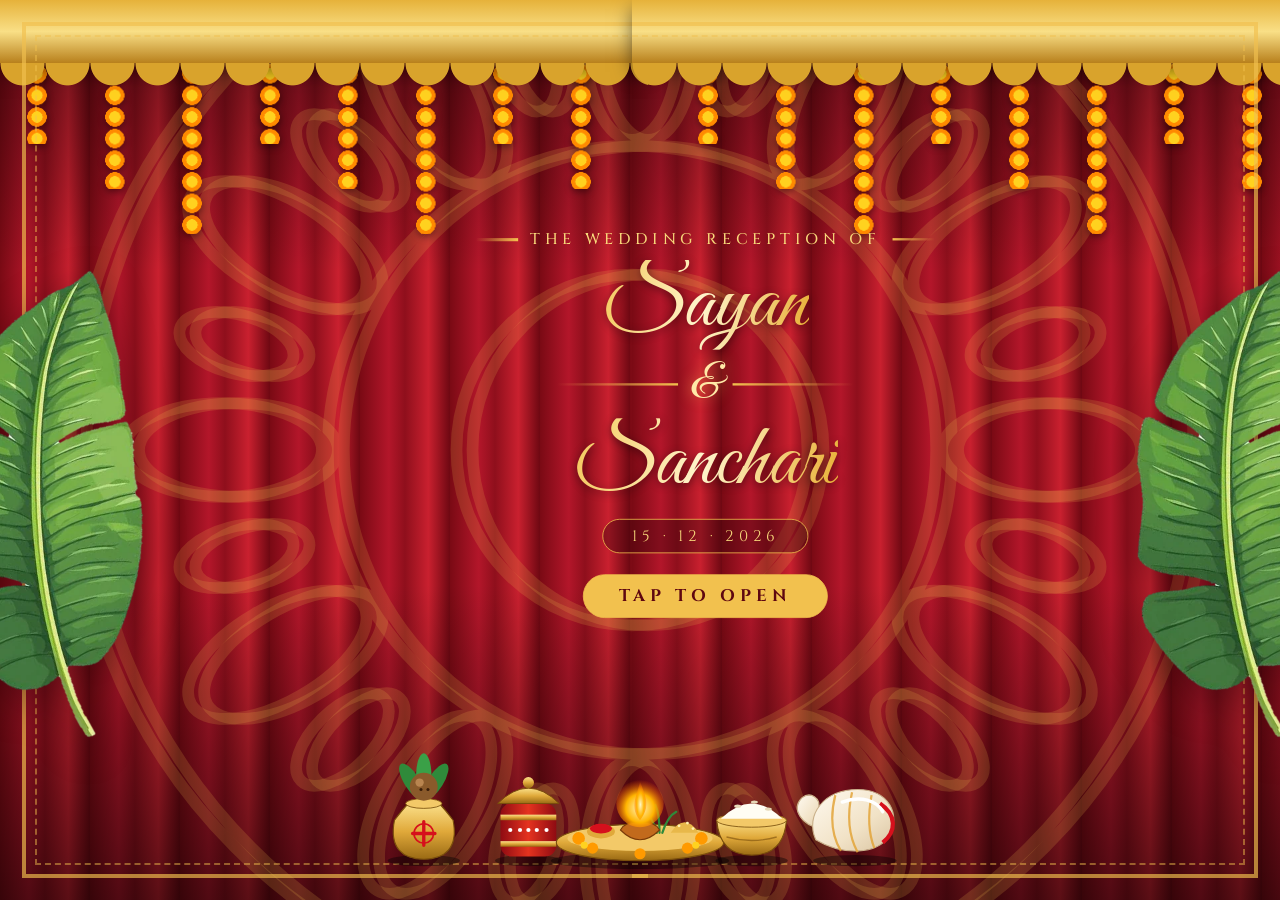
==== index.html @ 065219c1 "Add files via upload" ====
<!DOCTYPE html><html lang="en"><head><meta charset="utf-8"><title>Sayan &amp; Sanchari | Wedding Reception</title>
<meta name="description" content="You are warmly invited to the wedding reception of Sayan Ghosh and Sanchari Sarkar. 15 December 2026, Hotel City Tower, Barddhaman."><meta property="og:type" content="website"><meta property="og:title" content="Sayan &amp; Sanchari | Wedding Reception"><meta property="og:description" content="With the blessings of our families, we cordially invite you. 15 December 2026, Hotel City Tower, Barddhaman."><meta name="theme-color" content="#8e0f1c"><meta property="og:url" content="https://sayanghosh99.github.io/invitation-from-sayan/"><meta property="og:image" content="https://sayanghosh99.github.io/invitation-from-sayan/thumbnail.jpg"><meta property="og:image:width" content="1200"><meta property="og:image:height" content="630"><meta name="twitter:card" content="summary_large_image"><meta name="twitter:image" content="https://sayanghosh99.github.io/invitation-from-sayan/thumbnail.jpg">
<meta name="viewport" content="width=device-width, initial-scale=1, viewport-fit=cover">
<link href="https://fonts.googleapis.com/css2?family=Cormorant+Garamond:ital,wght@0,500;0,700;1,500&amp;family=Great+Vibes&amp;family=Cinzel:wght@500;700&amp;family=Galada&amp;family=Atma:wght@600&amp;family=Noto+Serif+Bengali:wght@700&amp;display=swap" rel="stylesheet">
<style>
:root{--leaf:url([data-uri]);--lar:297/702;--fpL:url([data-uri]);--fpR:url([data-uri])}
:root{--red:#8e0f1c;--deep:#5e0710;--gold:#f2c14e;--ink:#6b0d17;color-scheme:light}
*{box-sizing:border-box;margin:0}
html,body{height:100%;background:radial-gradient(#7a0b17,#2a0307);font-family:"Cormorant Garamond",Georgia,serif}
main{height:100%;overflow-y:scroll;scroll-snap-type:y mandatory;scrollbar-width:none}main::-webkit-scrollbar{display:none}
.pg{height:100svh;scroll-snap-align:start;display:flex;justify-content:center;overflow:hidden}
.col{position:relative;isolation:isolate;width:min(100vw,calc(100svh*9/16));height:100%;container-type:size;overflow:hidden;display:flex;flex-direction:column;align-items:center;justify-content:center;text-align:center;padding:12cqw 9cqw;gap:3cqw}
.red{background:radial-gradient(circle at 50% 30%,#b3162a,var(--deep) 85%);color:var(--gold)}
.cream{background:radial-gradient(circle at 50% 40%,#fff8e6,#f1dfb0);color:var(--ink)}
.red::before,.cream::before{content:"";position:absolute;inset:3cqw;border:.6cqw solid currentColor;opacity:.55;border-radius:2cqw;pointer-events:none}
.red::after,.cream::after{content:"";position:absolute;inset:5cqw;border:.25cqw dashed currentColor;opacity:.4;border-radius:1.5cqw;pointer-events:none}
.mdl{position:absolute;width:130cqw;height:130cqw;left:-15cqw;bottom:-50cqw;opacity:.14;z-index:-1;pointer-events:none}
.lf{background:var(--leaf) center/100% 100% no-repeat;aspect-ratio:var(--lar);filter:drop-shadow(0 1cqw 1.6cqw #0005);pointer-events:none}
.lf.sw{transform-origin:50% 100%;animation:brz 5.5s ease-in-out infinite}
@keyframes brz{0%,100%{transform:scaleX(var(--fx,1)) rotate(var(--r)) skewX(-2deg)}50%{transform:scaleX(var(--fx,1)) rotate(calc(var(--r) + 4deg)) skewX(2.5deg) scaleY(1.02)}}
.lfl,.lfr{position:absolute;width:23cqw;bottom:-12cqw;z-index:-1}
.lfl{left:-6cqw;--r:16deg}.lfr{right:-6cqw;--r:16deg;--fx:-1;animation-delay:-2.5s}
.script{font-family:"Great Vibes",cursive;font-size:13cqw;line-height:1.15}
.cin{font-family:Cinzel,serif;letter-spacing:.3em;text-transform:uppercase;font-size:3.6cqw;font-weight:500}
.nm{font-family:Cinzel,serif;font-weight:700;font-size:8cqw;line-height:1.2}
.txt{font-size:5cqw;line-height:1.35;font-weight:500}
.q{font-style:italic;font-size:4.4cqw;line-height:1.35;opacity:.92;margin-top:1cqw}
.big{font-family:Cinzel,serif;font-weight:700;font-size:13cqw;line-height:1.1}
.red .nm,.red .script,.red .big,.gc .script{background:linear-gradient(100deg,#f3c75a,#fff5cc 25%,#e9b23c 50%,#b9831f 70%,#f3c75a);background-size:200% 100%;-webkit-background-clip:text;background-clip:text;-webkit-text-fill-color:transparent;color:transparent;animation:sh 6s linear infinite;filter:drop-shadow(0 .3cqw .4cqw #0007)}
.cream .nm,.cream .script,.cream .big{background:linear-gradient(100deg,#8e0f1c,#d1303c 30%,#7a0b17 60%,#b3162a);background-size:200% 100%;-webkit-background-clip:text;background-clip:text;-webkit-text-fill-color:transparent;color:transparent;animation:sh 7s linear infinite}
@keyframes sh{to{background-position:-200% 0}}
.orn{display:flex;align-items:center;gap:2cqw;width:46cqw}.orn::before,.orn::after{content:"";flex:1;height:.35cqw;background:linear-gradient(90deg,transparent,currentColor)}.orn::after{transform:scaleX(-1)}.orn b{font-size:4.6cqw}
.rv>*{opacity:0;transform:translateY(5cqw);transition:opacity .9s,transform .9s}
.in .rv>*{opacity:1;transform:none}
.in .rv>*:nth-child(2){transition-delay:.2s}.in .rv>*:nth-child(3){transition-delay:.4s}.in .rv>*:nth-child(4){transition-delay:.6s}.in .rv>*:nth-child(5){transition-delay:.8s}.in .rv>*:nth-child(6){transition-delay:1s}.in .rv>*:nth-child(7){transition-delay:1.2s}.in .rv>*:nth-child(8){transition-delay:1.4s}
.arch{width:54cqw;height:70cqw;border-radius:27cqw 27cqw 2cqw 2cqw;border:1cqw solid var(--gold);overflow:hidden;box-shadow:0 2cqw 6cqw #0008}
.arch img{width:100%;height:100%;object-fit:cover;object-position:50% 70%;animation:kb 14s ease-in-out infinite alternate}
@keyframes kb{from{transform:scale(1)}to{transform:scale(1.14) translateY(-2%)}}
.ev{width:100%;border-top:.3cqw solid currentColor;padding:2.4cqw 0;display:flex;flex-wrap:wrap;justify-content:space-between;align-items:center;gap:.6cqw 3cqw;text-align:left}
.ev b{font-family:Cinzel,serif;font-size:5cqw}.ev span{font-size:4.4cqw;font-weight:700;text-align:right}
.ev p{width:100%;font-size:3.7cqw;font-style:italic;opacity:.85;line-height:1.25}
.btn{display:inline-block;margin-top:2cqw;padding:3.2cqw 8cqw;border-radius:10cqw;font-family:Cinzel,serif;font-weight:700;font-size:4cqw;letter-spacing:.15em;text-decoration:none;background:var(--gold);color:var(--deep);box-shadow:0 1cqw 4cqw #0006}
.cd{display:flex;gap:3cqw}.cd div{border:.4cqw solid currentColor;border-radius:2cqw;padding:2.5cqw 3cqw;min-width:17cqw}.cd b{display:block;font-family:Cinzel,serif;font-size:8cqw}.cd small{font-size:3.2cqw;letter-spacing:.15em;text-transform:uppercase}
.hint{position:absolute;bottom:4cqw;left:0;right:0;z-index:9;font-family:Cinzel,serif;font-size:3.4cqw;letter-spacing:.3em;color:var(--deep);animation:b 1.8s infinite}
@keyframes b{50%{transform:translateY(-1.5cqw)}}
.dots{position:fixed;right:max(2vw,8px);top:50%;transform:translateY(-50%);display:flex;flex-direction:column;gap:10px;z-index:9}
.dots a{width:9px;height:9px;border-radius:50%;background:#f2c14e;box-shadow:0 0 0 1px #6b0d1766;opacity:.4;transition:.3s}.dots a.on{opacity:1;transform:scale(1.4)}
.pt{position:absolute;top:-6cqw;width:3cqw;height:4cqw;border-radius:50% 0;background:#f4a300;opacity:.85;animation:f linear infinite}
@keyframes f{to{transform:translateY(130cqh) rotate(300deg)}}
/* page 1 */
.gm{background:radial-gradient(#fbf3d8,#efdcae);padding:0;display:block}.gm>*{position:absolute}
.gam{left:14cqw;right:14cqw;top:18cqw;bottom:14cqw;transform-origin:50% 0;clip-path:inset(0 0 100% 0);background:linear-gradient(90deg,#d4202c 0 3.5cqw,#fff 3.5cqw 4.5cqw,#d4202c 4.5cqw 6cqw,transparent 6cqw calc(100% - 6cqw),#d4202c calc(100% - 6cqw) calc(100% - 4.5cqw),#fff calc(100% - 4.5cqw) calc(100% - 3.5cqw),#d4202c calc(100% - 3.5cqw)),linear-gradient(#fffdf8,#f8f2e4 50%,#fffdf8);box-shadow:0 2cqw 5cqw #0004}
.gam::after{content:"";position:absolute;inset:0;background:linear-gradient(105deg,transparent 30%,rgba(255,255,255,.9) 48%,transparent 66%),radial-gradient(rgba(150,120,80,.08) 1px,transparent 1.4px);background-size:250% 100%,1.6cqw 1.6cqw;background-position:150% 0,0 0;animation:fo 7s ease-in-out infinite;pointer-events:none}
@keyframes fo{to{background-position:-60% 0,0 0}}
.bd{position:absolute;left:6cqw;right:6cqw;height:15cqw;border-block:1cqw solid #d4202c;background:repeating-linear-gradient(45deg,#d4202c 0 .7cqw,transparent .7cqw 4cqw),repeating-linear-gradient(-45deg,#d4202c 0 .7cqw,transparent .7cqw 4cqw)}
.bd.t{top:4cqw}.bd.b{bottom:4cqw}
.in .gam{animation:un 2.6s ease-out forwards,cl 5s 2.6s ease-in-out infinite}
@keyframes un{to{clip-path:inset(0)}}@keyframes cl{50%{transform:skewX(1.2deg) translateY(.8cqw)}}
.rl{left:13cqw;right:13cqw;top:18cqw;height:6cqw;border-radius:3cqw;background:linear-gradient(#9d9a92,#fff 35%,#d8d3c7 70%,#8a867c);z-index:2;opacity:0;box-shadow:0 1cqw 2cqw #0005}
.in .rl{animation:rd 2.6s ease-out forwards}@keyframes rd{0%{top:18cqw;opacity:1}97%{top:158cqw;opacity:1}100%{top:158cqw;opacity:0}}
.rose{width:44cqw;height:44cqw;border-radius:50%;top:-16cqw;z-index:3;background:radial-gradient(#fff 0 17%,#2e7d32 17% 23%,#fff 23% 26%,#c4262d 26% 30%,transparent 30%),radial-gradient(circle at 35% 30%,rgba(255,255,255,.4),transparent 45%),repeating-conic-gradient(#f3d791 0 8deg,#c4262d 8deg 16deg);box-shadow:inset 0 0 0 1cqw #b01e26,inset 0 0 5cqw #0006,0 1.5cqw 3cqw #0006}
.in .rose{animation:rdr 1.3s ease-out backwards,rs 4.5s 1.3s ease-in-out infinite}
@keyframes rdr{from{transform:translateY(-35cqw)}}@keyframes rs{0%,100%{transform:rotate(-4deg) scale(1)}50%{transform:rotate(4deg) scale(1.035)}}
.rose:nth-of-type(2){animation-delay:.2s,.2s}.rose:nth-of-type(3){animation-delay:.4s,.4s}
.ts{top:25cqw;width:3.2cqw;height:16cqw;z-index:4;transform-origin:50% 0;background:linear-gradient(90deg,#b8801c,#ffe08a,#b8801c);clip-path:polygon(35% 0,65% 0,65% 22%,100% 30%,90% 100%,10% 100%,0 30%,35% 22%)}
.in .ts{animation:pd 3s ease-in-out infinite}@keyframes pd{0%,100%{transform:rotate(-9deg)}50%{transform:rotate(9deg)}}
.med{left:21cqw;top:46cqw;width:58cqw;height:58cqw;display:flex;flex-direction:column;align-items:center;justify-content:center;transform:scale(0);z-index:3;filter:drop-shadow(0 1.6cqw 2.4cqw #0005)}
.mr{position:absolute;inset:0;width:100%;height:100%;overflow:visible}
.mr .rg{}
@keyframes spin{to{transform:rotate(360deg)}}
.in .med{animation:pop .9s 2.3s cubic-bezier(.3,1.6,.5,1) forwards}
@keyframes pop{to{transform:scale(1)}}
.med b{position:relative;font-family:Atma,Galada,"Noto Serif Bengali",serif;font-weight:600;font-style:normal;font-synthesis:none;font-size:18.5cqw;line-height:1.1;color:#7a0d1a;-webkit-text-stroke:0;text-shadow:0 .5cqw .6cqw #4a081244;opacity:0}
.med i{position:relative;font-family:Cinzel,serif;font-weight:500;font-synthesis:none;font-style:normal;font-size:3.9cqw;letter-spacing:.14em;margin-right:-.14em;margin-top:.8cqw;color:#7a0f1d;opacity:0}
.in .med b{animation:ink 1.4s 3.2s both}.in .med i{animation:ink 1.4s 3.8s both}
@keyframes ink{from{opacity:0;filter:blur(1.2cqw);transform:scale(1.15)}to{opacity:1;filter:none;transform:none}}
.cp{left:0;right:0;top:107.5cqw;text-align:center;font-family:"Great Vibes",cursive;font-size:5.4cqw;color:#7a1020;z-index:3;opacity:0}
.in .cp{opacity:1;transition:opacity 1.4s 4.4s}
.lv{width:26cqw;top:50cqw;z-index:4;opacity:0}
.lv.l{left:-4cqw;--r:-6deg}.lv.r{right:-4cqw;--r:-6deg;--fx:-1}
.in .lv{opacity:1;transition:opacity 1s 2.6s}
.gt{left:-2cqw;top:113cqw;width:104cqw;z-index:5;overflow:visible;filter:drop-shadow(0 1.2cqw 1.4cqw #0006)}
.gt .A,.gt .B{opacity:0;transform-box:fill-box}.gt .A{transform-origin:100% 50%}.gt .B{transform-origin:0 50%}
.gt .K{transform-box:fill-box;transform-origin:center;transform:scale(0)}
.in .gt .A{animation:ga 1.4s 2.9s cubic-bezier(.2,.8,.3,1) both,gs 4.5s 4.8s ease-in-out infinite}
.in .gt .B{animation:gb 1.4s 2.9s cubic-bezier(.2,.8,.3,1) both,gs2 4.5s 4.8s ease-in-out infinite}
.in .gt .K{animation:pop .7s 4s cubic-bezier(.3,1.6,.5,1) forwards}
@keyframes ga{from{opacity:0;transform:translateX(-60cqw) rotate(-8deg)}to{opacity:1;transform:none}}
@keyframes gb{from{opacity:0;transform:translateX(60cqw) rotate(8deg)}to{opacity:1;transform:none}}
@keyframes gs{0%,100%{transform:rotate(-1.6deg)}50%{transform:rotate(1.6deg) translateY(.8cqw)}}
@keyframes gs2{0%,100%{transform:rotate(1.6deg)}50%{transform:rotate(-1.6deg) translateY(.8cqw)}}
/* page 3 */
.al{background:radial-gradient(#fffaf0,#f6ead0);padding:0;display:block}.al>*{position:absolute}
.mdbig{left:-12cqw;top:34cqw;width:124cqw;height:124cqw}
.dr{fill:none;stroke-dasharray:1;stroke-dashoffset:1}.in .dr{animation:dw 2.2s var(--d) ease-out forwards}@keyframes dw{to{stroke-dashoffset:0}}
.pe{opacity:0;transform-box:fill-box;transform-origin:center}.in .pe{animation:pp .8s var(--d) ease-out forwards}@keyframes pp{from{opacity:0;transform:scale(.2)}to{opacity:1;transform:scale(1)}}
.ft{width:11.5cqw;height:21.7cqw;opacity:0;z-index:3;transform:rotate(var(--rt));clip-path:inset(100% 0 0 0);background:var(--fpL) center/100% 100% no-repeat;filter:drop-shadow(0 .3cqw .5cqw #0004)}
.ft.m{background-image:var(--fpR)}
.in .ft{animation:st .5s var(--d) ease-out forwards,rl .9s var(--d) ease-out forwards}
@keyframes st{from{opacity:0;transform:rotate(var(--rt)) scale(1.3)}to{opacity:1;transform:rotate(var(--rt)) scale(1)}}@keyframes rl{to{clip-path:inset(0)}}
.lt{right:0;top:-6cqw;width:34cqw;transform-origin:50% 0;z-index:2;--r:2deg;animation:ts 6s ease-in-out infinite}
.lt .lf{transform:scaleY(-1)}
@keyframes ts{0%,100%{transform:rotate(-3deg)}50%{transform:rotate(4deg)}}
.cap{left:0;right:0;top:8cqw;z-index:5;padding:0 30cqw 0 9cqw;opacity:0;color:#7a1020;text-shadow:0 0 3cqw #fff}
.cap p{font-size:4.2cqw;font-style:italic;margin-top:1cqw}
.in .cap{opacity:1;transition:opacity 1.6s 7.4s}
/* gate + music */
#gate{position:fixed;inset:0;z-index:50;overflow:hidden;cursor:pointer;touch-action:manipulation;background:transparent}
.cur{position:absolute;top:0;bottom:0;width:50.6%;background:repeating-linear-gradient(90deg,#7a0a14 0,#b3162a 3.2vmin,#8f0f1c 5vmin,#c9202f 7.6vmin,#6e0812 10vmin);transition:transform 3.4s cubic-bezier(.45,0,.2,1)}
.cur::after{content:"";position:absolute;inset:0;background:linear-gradient(rgba(0,0,0,.5),transparent 30%,transparent 65%,rgba(0,0,0,.55));pointer-events:none}
.cur.l{left:0}.cur.r{right:0}
.open .cur.l{transform:translateX(-102%)}.open .cur.r{transform:translateX(102%)}
.val{position:absolute;left:0;right:0;top:0;height:7vmin;z-index:3;background:linear-gradient(#e6b23a,#f9df86 50%,#b8801c);box-shadow:0 1vmin 2vmin #0008}
.val::after{content:"";position:absolute;left:0;right:0;top:100%;height:3.5vmin;background:radial-gradient(circle at 50% 0,#d9a32c 0 2.4vmin,transparent 2.5vmin) 0 0/5vmin 3.5vmin repeat-x}
.gl{position:absolute;top:7vmin;width:2.4vmin;z-index:2;transform-origin:50% 0;background:radial-gradient(circle,#ffd21f 0 36%,#ff8a00 38% 62%,transparent 64%) 0 0/2.4vmin 2.4vmin repeat-y;animation:gsw 3.4s ease-in-out infinite;filter:drop-shadow(0 .4vmin .4vmin #0006)}
@keyframes gsw{50%{transform:rotate(4deg)}}
.cur .fm{position:absolute;top:2.4vmin;bottom:2.4vmin;border:.45vmin solid #f2c14eaa;z-index:3;pointer-events:none}
.cur.l .fm{left:2.4vmin;right:0;border-right:0}.cur.r .fm{right:2.4vmin;left:0;border-left:0}
.cur .fm::after{content:"";position:absolute;inset:1.1vmin;border:.25vmin dashed #f2c14e77}
.cur.l .fm::after{right:0;border-right:0}.cur.r .fm::after{left:0;border-left:0}
.mdg{position:absolute;top:50%;width:130vmin;height:130vmin;margin-top:-65vmin;color:#f2c14e;opacity:.17;z-index:1;pointer-events:none}
.cur.l .mdg{right:-65vmin}.cur.r .mdg{left:-65vmin}
.gk{position:absolute;width:22vmin;bottom:24vmin;z-index:3}.cur.l .gk{left:-6vmin;--r:16deg}.cur.r .gk{right:-6vmin;--r:16deg;--fx:-1}
.gp{position:absolute;top:-4vmin;width:2.2vmin;height:3vmin;border-radius:50% 0;background:#f4a300;opacity:.9;z-index:4;animation:fg linear infinite}
@keyframes fg{to{transform:translateY(110vh) rotate(300deg)}}.open .gp{opacity:0;transition:opacity .8s}
.gc{position:absolute;left:50%;top:37%;transform:translate(-50%,-50%);z-index:5;text-align:center;color:#f2c14e;display:flex;flex-direction:column;align-items:center;gap:1.4vmin;width:min(88vw,66vmin);transition:opacity .7s,transform .7s}
.open .gc{opacity:0;transform:translate(-50%,-50%) scale(1.12);pointer-events:none}
.gc>*{animation:gup .9s both}.gc>:nth-child(2){animation-delay:.25s}.gc>:nth-child(3){animation-delay:.45s}.gc>:nth-child(4){animation-delay:.65s}.gc>:nth-child(5){animation-delay:.85s}.gc>:nth-child(6){animation-delay:1.05s}
@keyframes gup{from{opacity:0;transform:translateY(2.4vmin)}}
.cin2{display:flex;align-items:center;gap:1.8vmin;font-family:Cinzel,serif;font-weight:500;letter-spacing:.3em;font-size:min(2.2vmin,3vw);color:#f7d77a;white-space:nowrap}
.cin2::before,.cin2::after{content:"";width:6vmin;height:.35vmin;background:linear-gradient(90deg,transparent,#f2c14e)}.cin2::after{transform:scaleX(-1)}
.gc .script{font-size:min(17vw,12.6vmin);line-height:1.02}
.amp{display:flex;align-items:center;gap:1.8vmin;width:64%}.amp i{flex:1;height:.3vmin;background:linear-gradient(90deg,transparent,#f2c14e)}.amp i:last-child{transform:scaleX(-1)}
.amp b{font-family:"Great Vibes",cursive;font-weight:400;font-size:min(9vw,7vmin);line-height:1;color:#ffe9a8;text-shadow:0 0 2vmin #f2c14e88}
.dtp{border:1px solid #f2c14e;border-radius:99px;padding:.9vmin 4vmin;font-family:Cinzel,serif;letter-spacing:.3em;font-size:min(2.2vmin,3vw);background:#3a040b66;color:#f7d77a}
.gc .tp{margin-top:1.6vmin;border:1px solid #f2c14e;border-radius:99px;padding:1.4vmin 5vmin;font-family:Cinzel,serif;font-weight:700;letter-spacing:.3em;font-size:min(2.4vmin,3.2vw);background:#f2c14e;color:#5e0710;animation:pl 2s ease-in-out infinite}
.el{position:absolute;left:50%;bottom:5vmin;width:min(94vw,78vmin);transform:translateX(-50%);z-index:5;overflow:visible;transition:opacity .8s,transform 1.2s;pointer-events:none}
.open .el{opacity:0;transform:translateX(-50%) translateY(14vmin)}
.e1{transform-origin:200px 140px;animation:rock 5s ease-in-out infinite}@keyframes rock{0%,100%{transform:rotate(-1.4deg)}50%{transform:rotate(1.4deg)}}
.fl{transform-origin:200px 110px;animation:flk .45s ease-in-out infinite alternate}@keyframes flk{from{transform:scale(.92,1.06) skewX(-4deg)}to{transform:scale(1.07,.94) skewX(4deg)}}
.glow{transform-origin:200px 98px;animation:gw 1.5s ease-in-out infinite alternate}@keyframes gw{from{opacity:.5;transform:scale(.88)}to{opacity:.95;transform:scale(1.12)}}
.sp{transform-box:fill-box;transform-origin:center;opacity:0;animation:tw 2.4s ease-in-out infinite}@keyframes tw{0%,100%{opacity:0;transform:scale(.2)}50%{opacity:1;transform:scale(1.25) rotate(45deg)}}
.gr{opacity:0;animation:fall 2.8s ease-in infinite}@keyframes fall{0%{opacity:0;transform:translateY(0)}15%{opacity:1}100%{opacity:0;transform:translateY(32px)}}
.ml{transform-origin:45px 98px;animation:lsw 4s ease-in-out infinite}@keyframes lsw{0%,100%{transform:rotate(-4deg)}50%{transform:rotate(4deg)}}
.e5{transform-origin:355px 132px;animation:bob 4.2s ease-in-out infinite}@keyframes bob{0%,100%{transform:translateY(0) rotate(-1deg)}50%{transform:translateY(-2.5px) rotate(1.5deg)}}
.gleam{animation:gm 3s ease-in-out infinite}@keyframes gm{0%,100%{opacity:.1}50%{opacity:.9}}
#mus{position:fixed;left:max(3vw,12px);bottom:max(3vw,14px);width:42px;height:42px;border-radius:50%;border:1px solid #f2c14e;background:#3a040bcc;display:flex;align-items:center;justify-content:center;gap:3px;z-index:20;cursor:pointer;padding:0}
#mus:not(.on){animation:pl 2s ease-in-out infinite}@keyframes pl{50%{box-shadow:0 0 0 9px #f2c14e33}}
#ml{position:fixed;left:calc(max(3vw,12px) + 50px);top:max(3vw,12px);height:42px;display:flex;align-items:center;z-index:20;font-family:Cinzel,serif;font-size:11px;letter-spacing:.2em;color:#5e0710;transition:opacity .6s;pointer-events:none}
#mus i{width:3px;height:6px;background:#f2c14e;border-radius:2px}
#mus.on i{animation:eq .9s ease-in-out infinite}#mus.on i:nth-child(2){animation-delay:.2s}#mus.on i:nth-child(3){animation-delay:.4s}
@keyframes eq{50%{height:18px}}
@media(min-aspect-ratio:1/1){.gc{scale:.78;top:41%}.el{width:min(94vw,62vmin);bottom:3vmin}.gk{bottom:18vmin}}
#s1 .col{opacity:0;transform:scale(1.06);transition:opacity 3.2s ease .2s,transform 4s ease .2s}body.opened #s1 .col{opacity:1;transform:none}
</style></head><body>
<div id="gate"><div class="cur l"><div class="val"></div><div class="fm"></div><svg class="mdg"><use href="#md"/></svg><div class="lf sw gk"></div></div><div class="cur r"><div class="val"></div><div class="fm"></div><svg class="mdg"><use href="#md"/></svg><div class="lf sw gk"></div></div>
<div class="gc"><div class="cin2">THE WEDDING RECEPTION OF</div><div class="script">Sayan</div><div class="amp"><i></i><b>&amp;</b><i></i></div><div class="script">Sanchari</div><div class="dtp">15 &middot; 12 &middot; 2026</div><div class="tp">TAP TO OPEN</div></div>
<svg class="el" viewBox="0 0 400 150"><defs>
<linearGradient id="gg" x1="0" y1="0" x2="0" y2="1"><stop offset="0" stop-color="#fbe08a"/><stop offset=".5" stop-color="#e0a93a"/><stop offset="1" stop-color="#9a6a14"/></linearGradient>
<linearGradient id="gv" x1="0" y1="0" x2="1" y2="0"><stop offset="0" stop-color="#8f0b12"/><stop offset=".5" stop-color="#e5331f"/><stop offset="1" stop-color="#8f0b12"/></linearGradient>
<radialGradient id="fg" cx="50%" cy="60%" r="60%"><stop offset="0" stop-color="#fff6c2"/><stop offset=".5" stop-color="#ffb400"/><stop offset="1" stop-color="#ff5a00" stop-opacity="0"/></radialGradient>
<linearGradient id="sh" x1="0" y1="0" x2="1" y2="1"><stop offset="0" stop-color="#fffaf0"/><stop offset=".6" stop-color="#f1e2c6"/><stop offset="1" stop-color="#d9c3a0"/></linearGradient></defs>
<g><ellipse cx="45" cy="141" rx="26" ry="4" fill="#0006"/><g class="ml"><ellipse cx="45" cy="82" rx="5.5" ry="15" transform="rotate(-32 45 98)" fill="#2f8a3a"/><ellipse cx="45" cy="82" rx="5.5" ry="15" transform="rotate(32 45 98)" fill="#2f8a3a"/><ellipse cx="45" cy="80" rx="5.5" ry="16" fill="#3aa047"/></g>
<path d="M24 112C20 132 30 140 45 140C60 140 70 132 66 112Q60 104 56 100L34 100Q30 104 24 112Z" fill="url(#gg)" stroke="#7a4f0c" stroke-width=".8"/><ellipse cx="45" cy="100" rx="13" ry="3.5" fill="#f3c968" stroke="#7a4f0c" stroke-width=".6"/>
<circle cx="45" cy="88" r="10" fill="#8a5a2b"/><circle cx="42" cy="85" r="3" fill="#b98550"/><circle cx="43" cy="90" r="1.1" fill="#3a1d08"/><circle cx="48" cy="90" r="1.1" fill="#3a1d08"/>
<path d="M45 113v17M37 121.500h16" stroke="#d6101c" stroke-width="2.4" stroke-linecap="round"/><circle cx="45" cy="121.500" r="7" fill="none" stroke="#d6101c" stroke-width="1.2"/></g>
<g><ellipse cx="120" cy="141" rx="24" ry="4" fill="#0006"/><rect x="100" y="100" width="40" height="38" rx="8" fill="url(#gv)"/><rect x="100" y="108" width="40" height="4" fill="url(#gg)"/><rect x="100" y="127" width="40" height="4" fill="url(#gg)"/>
<g fill="#fff"><circle cx="107" cy="119" r="1.5"/><circle cx="114" cy="119" r="1.5"/><circle cx="120" cy="119" r="1.5"/><circle cx="126" cy="119" r="1.5"/><circle cx="133" cy="119" r="1.5"/></g>
<path d="M98 100Q120 78 142 100Z" fill="url(#gg)" stroke="#7a4f0c" stroke-width=".7"/><circle cx="120" cy="85" r="4" fill="url(#gg)"/>
<g transform="translate(94 90)"><path class="sp" d="M0-6Q0 0 6 0Q0 0 0 6Q0 0-6 0Q0 0 0-6Z" fill="#fff7c0"/></g><g transform="translate(148 108)"><path class="sp" style="animation-delay:.8s" d="M0-6Q0 0 6 0Q0 0 0 6Q0 0-6 0Q0 0 0-6Z" fill="#fff7c0"/></g><g transform="translate(130 74)"><path class="sp" style="animation-delay:1.6s" d="M0-6Q0 0 6 0Q0 0 0 6Q0 0-6 0Q0 0 0-6Z" fill="#fff7c0"/></g></g>
<g class="e1"><ellipse cx="200" cy="141" rx="64" ry="6" fill="#0006"/><ellipse cx="200" cy="128" rx="60" ry="13" fill="url(#gg)" stroke="#7a4f0c" stroke-width=".8"/><ellipse cx="200" cy="125" rx="52" ry="9" fill="#f3c968"/>
<g fill="#ff9a00"><circle cx="156" cy="125" r="4.500"/><circle cx="166" cy="132" r="4"/><circle cx="234" cy="132" r="4"/><circle cx="244" cy="125" r="4.500"/><circle cx="200" cy="136" r="4"/></g><g fill="#ffd21f"><circle cx="160" cy="130" r="2.500"/><circle cx="240" cy="130" r="2.500"/></g>
<ellipse cx="172" cy="120" rx="10" ry="5" fill="#e0a93a"/><ellipse cx="172" cy="118" rx="8" ry="3.500" fill="#d6101c"/><path d="M222 121q10-15 20 0z" fill="#e8b84a"/><g fill="#fff3b0"><circle cx="228" cy="116" r="1"/><circle cx="234" cy="114" r="1"/><circle cx="238" cy="118" r="1"/></g>
<g stroke="#2f8a3a" stroke-width="1.6" fill="none" stroke-linecap="round"><path d="M212 121q-3-12-10-16M214 121q0-14-3-20M216 121q4-12 10-15"/></g>
<path d="M186 119q14 14 28 0q-3-6-14-6q-11 0-14 6z" fill="#c26a1c" stroke="#7a3a08" stroke-width=".8"/><circle class="glow" cx="200" cy="100" r="17" fill="url(#fg)"/><path class="fl" d="M200 112C192 102 198 95 200 84C204 95 208 102 200 112Z" fill="url(#fg)"/></g>
<g><ellipse cx="280" cy="141" rx="26" ry="4" fill="#0006"/><path d="M255 112h50q-2 25-25 25q-23 0-25-25z" fill="url(#gg)" stroke="#7a4f0c" stroke-width=".8"/><ellipse cx="280" cy="112" rx="25" ry="5" fill="#f3c968" stroke="#7a4f0c" stroke-width=".6"/>
<path d="M258 111q22-22 44 0z" fill="#fffdf3"/><g fill="#e6d8b8"><ellipse cx="270" cy="102" rx="2.500" ry="1.200"/><ellipse cx="282" cy="99" rx="2.500" ry="1.200"/><ellipse cx="292" cy="104" rx="2.500" ry="1.200"/></g>
<ellipse class="gr" cx="308" cy="108" rx="2.600" ry="1.300" fill="#fffdf3"/><ellipse class="gr" style="animation-delay:.9s" cx="313" cy="106" rx="2.600" ry="1.300" fill="#fffdf3"/><ellipse class="gr" style="animation-delay:1.8s" cx="304" cy="106" rx="2.600" ry="1.300" fill="#fffdf3"/>
<path d="M262 124q18 5 36 0" stroke="#7a4f0c" stroke-width="1" fill="none" opacity=".6"/></g>
<g class="e5"><ellipse cx="354" cy="141" rx="30" ry="4" fill="#0006"/><path d="M330 118C316 116 308 104 316 96C322 91 330 96 328 104Z" fill="url(#sh)" stroke="#c9b08a" stroke-width=".8"/><path d="M326 126C318 108 332 90 356 90C378 90 388 108 378 124C370 136 346 138 326 126Z" fill="url(#sh)" stroke="#c9b08a" stroke-width=".8"/>
<g stroke="#e3a53a" stroke-width="1.6" fill="none" opacity=".85"><path d="M340 94C336 110 338 124 344 134"/><path d="M352 92C348 110 350 124 356 135"/><path d="M366 94C363 110 364 122 368 132"/></g><path d="M372 100C384 108 384 120 374 128" stroke="#d6101c" stroke-width="3" fill="none"/><path class="gleam" d="M345 99C358 94 370 98 374 106" stroke="#fff" stroke-width="2.4" fill="none" stroke-linecap="round"/></g></svg></div>
<button id="mus" aria-label="Music on or off"><i></i><i></i><i></i></button>
<audio id="au" loop preload="auto" src="[data-uri]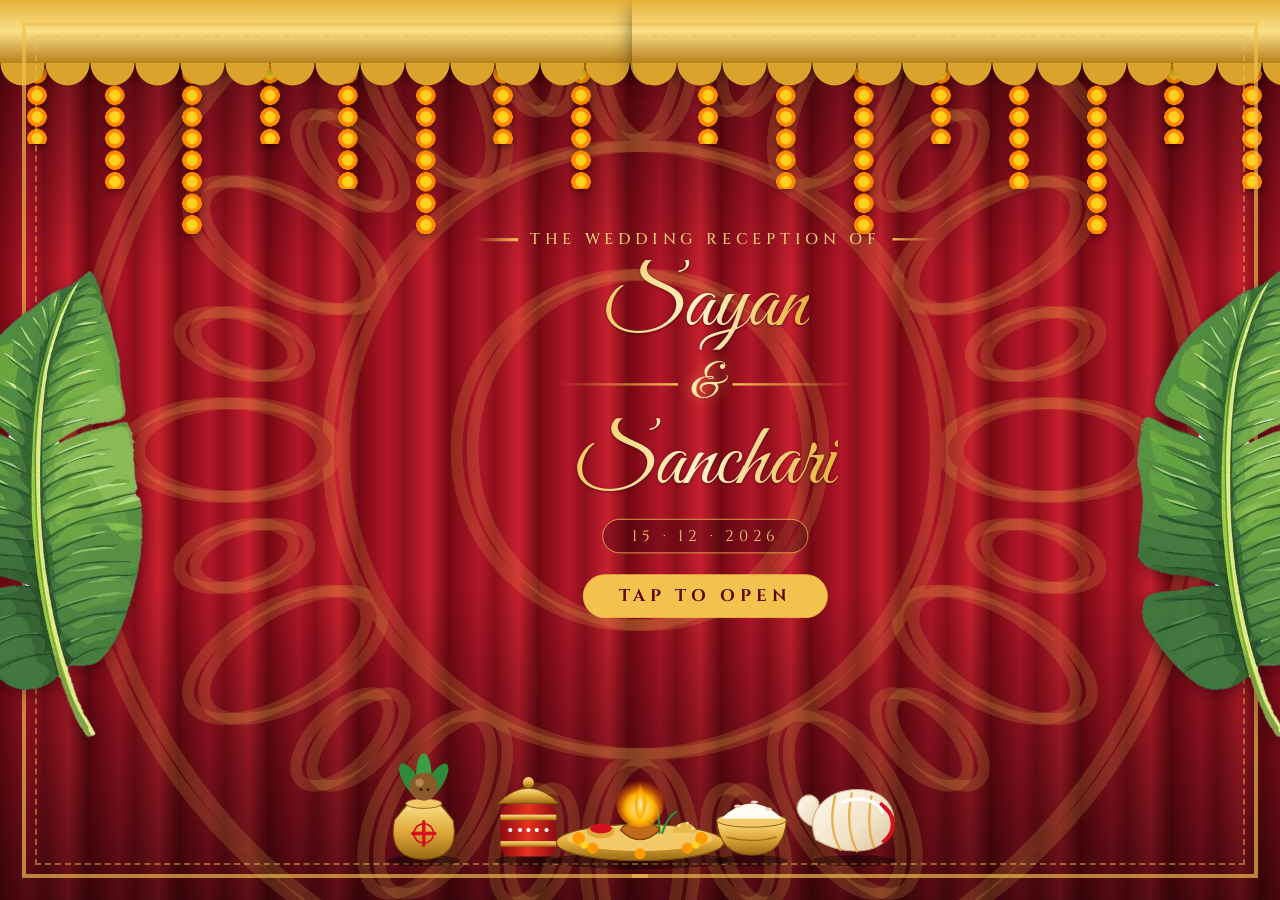
